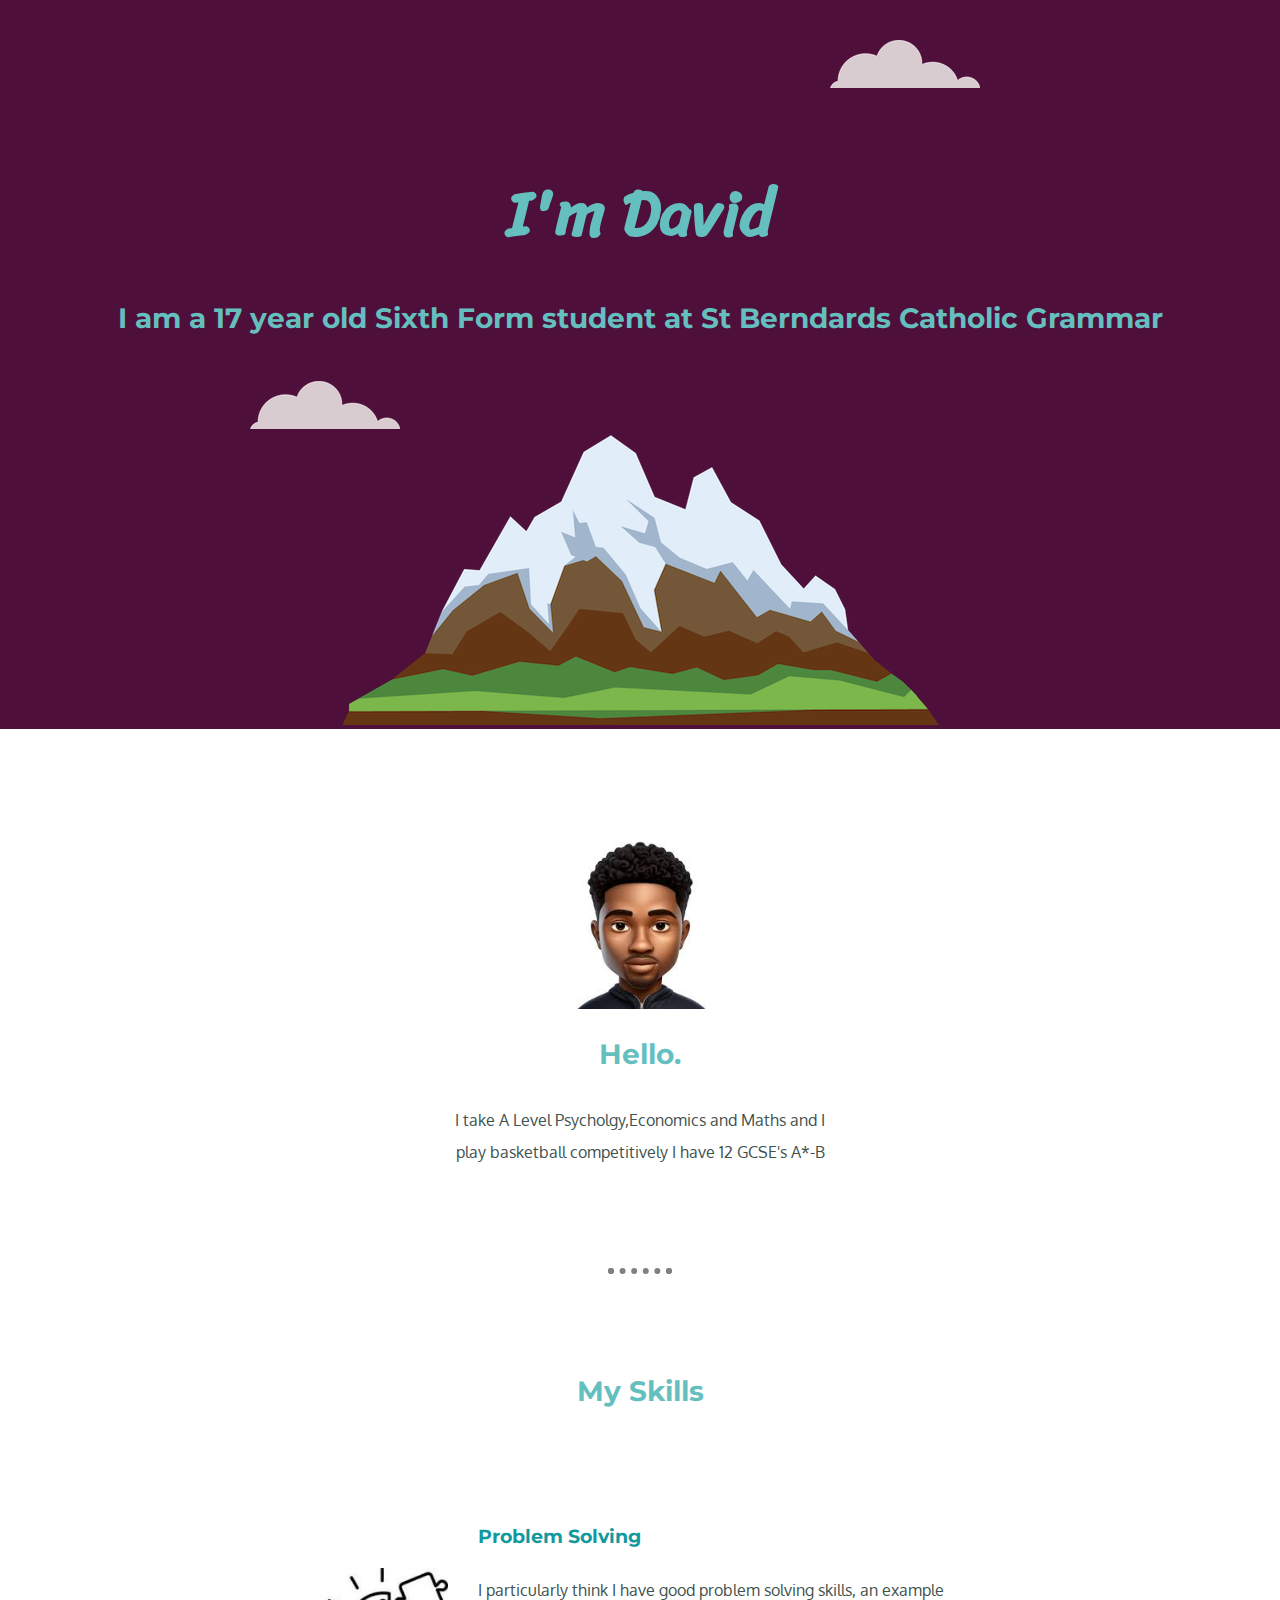
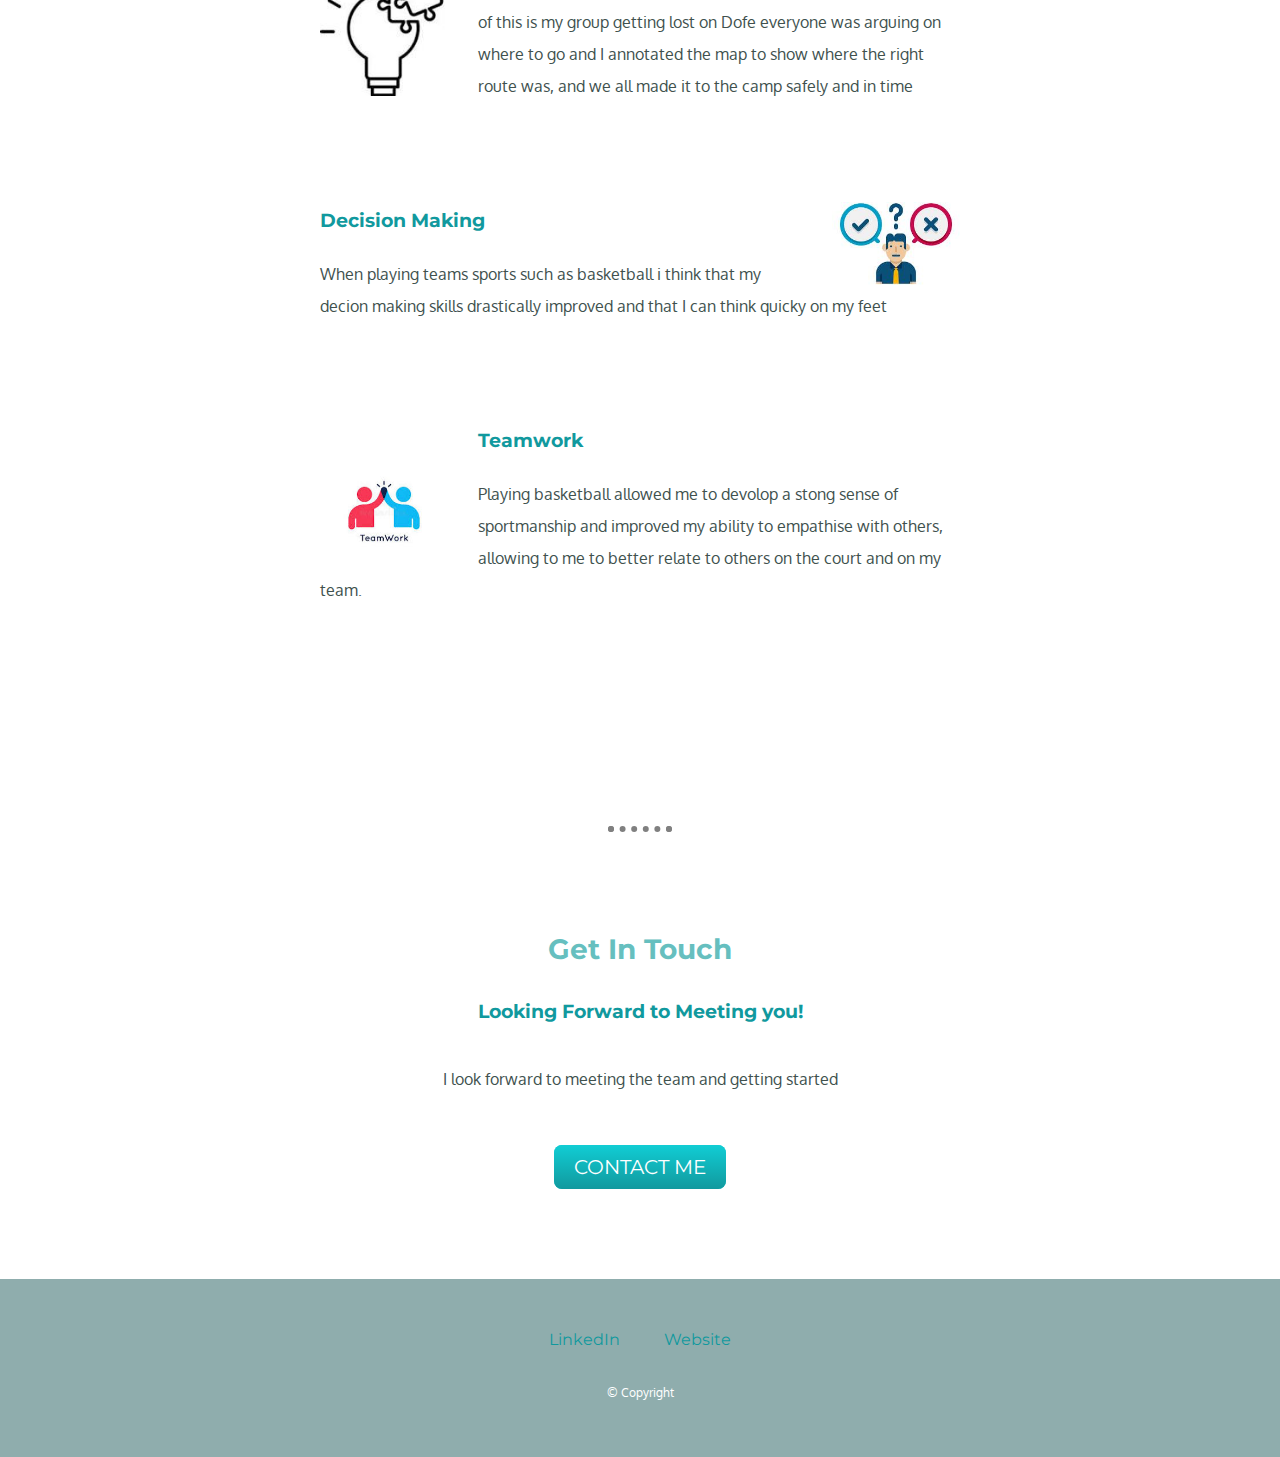
==== index.html @ af0a8658 "Add files via upload" ====
<!DOCTYPE html>
<html lang="en" dir="ltr">
  <head>
    <meta charset="utf-8">
    <title>My CV</title>
    <link rel="stylesheet" href="styles.css">
    <link rel="icon" href="./icons/favicon.ico">
    <link rel="preconnect" href="https://fonts.googleapis.com">
    <link rel="preconnect" href="https://fonts.gstatic.com" crossorigin>
    <link href="https://fonts.googleapis.com/css2?family=Montserrat&family=Oxygen&family=Sriracha&display=swap" rel="stylesheet">
  </head>
  
  <body>

    <div class="topContainer">
      <img class="topCloud" src="./icons/cloud.png" alt="cloud-img">
      <h1>I'm David </h1>
      <h2>I am a 17 year old Sixth Form student at St Berndards Catholic Grammar</h2>
      <img class="bottomCloud" src="./icons/cloud.png" alt="cloud-img">
      <img src="./icons/mountain.png" alt="mountain-img">
    </div>

    <div class="middleContainer">

      <div class="profile">
        <img class="profilePic" src="./icons/profile pictue.jpeg" alt="profile-pic">
        <h2>Hello.</h2>
        <p class="intro">I take A Level Psycholgy,Economics and Maths and I play basketball competitively I have 12 GCSE's A*-B  </p>
      </div>

      <hr>

      <div class="skills">

        <h2>My Skills</h2>

        <div class="skillRow">
          <img class="uxIcon" src="icons/problem solving image.jpeg" alt="ux-icon">
          <h3>Problem Solving</h3>
          <p>I particularly think I have good problem solving skills, an example of this is my group getting lost on Dofe everyone was arguing on where to go and I annotated the map to show where the right route was, and we all made it to the camp safely and in time</p>
        </div>

        <div class="skillRow">
          <img class="codeIcon" src="icons/decision making icon.jpeg" alt="code-icon">
          <h3>Decision Making</h3>
          <p>When playing teams sports such as basketball i think that my decion making skills drastically improved and that I can think quicky on my feet</p>
        </div>

        <div class="skillRow">
          <img class="awsIcon" src="icons/teamwork image.jpeg" alt="aws-icon">
          <h3>Teamwork</h3>
          <p>Playing basketball allowed me to devolop a stong sense of sportmanship and improved my ability to empathise with others, allowing to me to better relate to others on the court and on my team.</p>
        </div>

      </div>

      <br>
      <hr>

      <div class="contactMe">
        <h2>Get In Touch</h2>
        <h3>Looking Forward to Meeting you!</h3>
        <p class="contactMessage">I look forward to meeting the team and getting started</p>
        <a class="btn" href="mailto:dolaniyi2006@gmail.com">CONTACT ME</a>
      </div>

    </div>

    <div class="bottomContainer">
      <a class="footerLink" target="_blank" href="https://www.linkedin.com/in/david-olaniyi-4856082b8/">LinkedIn</a>
      <a class="footerLink" target="_blank"href="https://github.com/">Website</a>
      <p class="copyright">© Copyright</p>
    </div>

  </body>
</html>
---- styles.css ----
body {
  color: #40514E;
  margin: 0;
  text-align: center;
  font-family: 'Oxygen', sans-serif;
}

h1 {
  font-size: 4rem;
  margin: 50px auto 0 auto;
  font-family: 'Sriracha', cursive;
  color: #66BFBF;
  line-height: 2;
}

h2 {
  font-size: 1.75rem;
  font-family: 'Montserrat', sans-serif;
  color: #66BFBF;
  padding-bottom: 10px;
}

h3 {
  font-family: 'Montserrat', sans-serif;
  color: #11999E;
}

p {
  line-height: 2;
}

hr {
   border: dotted 6px;
   border-bottom: none;
   color: grey;
   width:4%;
   margin: 100px auto;
 }

a {
  color: #11999E;
  font-family: 'Montserrat', sans-serif;
  margin: 10px 20px;
  text-decoration: none;
}

a:hover {
  color: #EAF6F6;
}

.topContainer {
  background-color: #4e103b;
  position: relative;
  padding-top: 100px;
}

.middleContainer {
  margin: 100px 0;
}

.bottomContainer {
  background-color: #8fadad;
  padding: 50px 0 20px;
}

.intro {
  width: 30%;
  margin: auto;
}

.skillRow {
  width: 50%;
  margin: 100px auto 100px auto;
  text-align: left;
  line-height: 2;
}

.pro {
  text-decoration: underline;
}

.footerLink {
  color: #11999E;
}

.contactMessage {
  width: 40%;
  margin: 40px auto 60px;
}

.topCloud {
  position: absolute;
  right: 300px;
  top: 40px;
}

.bottomCloud {
  position: absolute;
  left: 250px;
  bottom: 300px;
}

.profilePic {
  height: 180px;
  width: 180px;
}

.uxIcon {
  width: 20%;
  float: left;
  margin-right: 30px;
  margin-top: 50px;
}

.codeIcon {
  width: 20%;
  float: right;
  margin-left: 30px;
}

.awsIcon {
  width: 20%;
  float: left;
  margin-right: 30px;
  margin-top: 50px;
}

.btn {
  background: #11CDD4;
  background-image: -webkit-linear-gradient(top, #11CDD4, #11999E);
  background-image: -moz-linear-gradient(top, #11CDD4, #11999E);
  background-image: -ms-linear-gradient(top, #11CDD4, #11999E);
  background-image: -o-linear-gradient(top, #11CDD4, #11999E);
  background-image: linear-gradient(to bottom, #11CDD4, #11999E);
  -webkit-border-radius: 8;
  -moz-border-radius: 8;
  border-radius: 8px;
  font-family: 'Montserrat', sans-serif;
  color: #ffffff;
  font-size: 20px;
  padding: 10px 20px 10px 20px;
  text-decoration: none;
}

.btn:hover {
  background: #30E3CB;
  background-image: -webkit-linear-gradient(top, #30E3CB, #2BC4AD);
  background-image: -moz-linear-gradient(top, #30E3CB, #2BC4AD);
  background-image: -ms-linear-gradient(top, #30E3CB, #2BC4AD);
  background-image: -o-linear-gradient(top, #30E3CB, #2BC4AD);
  background-image: linear-gradient(to bottom, #30E3CB, #2BC4AD);
  text-decoration: none;
}

.copyright {
  color: #ffffff;
  font-size: 0.75rem;
  padding: 20px 0;
}
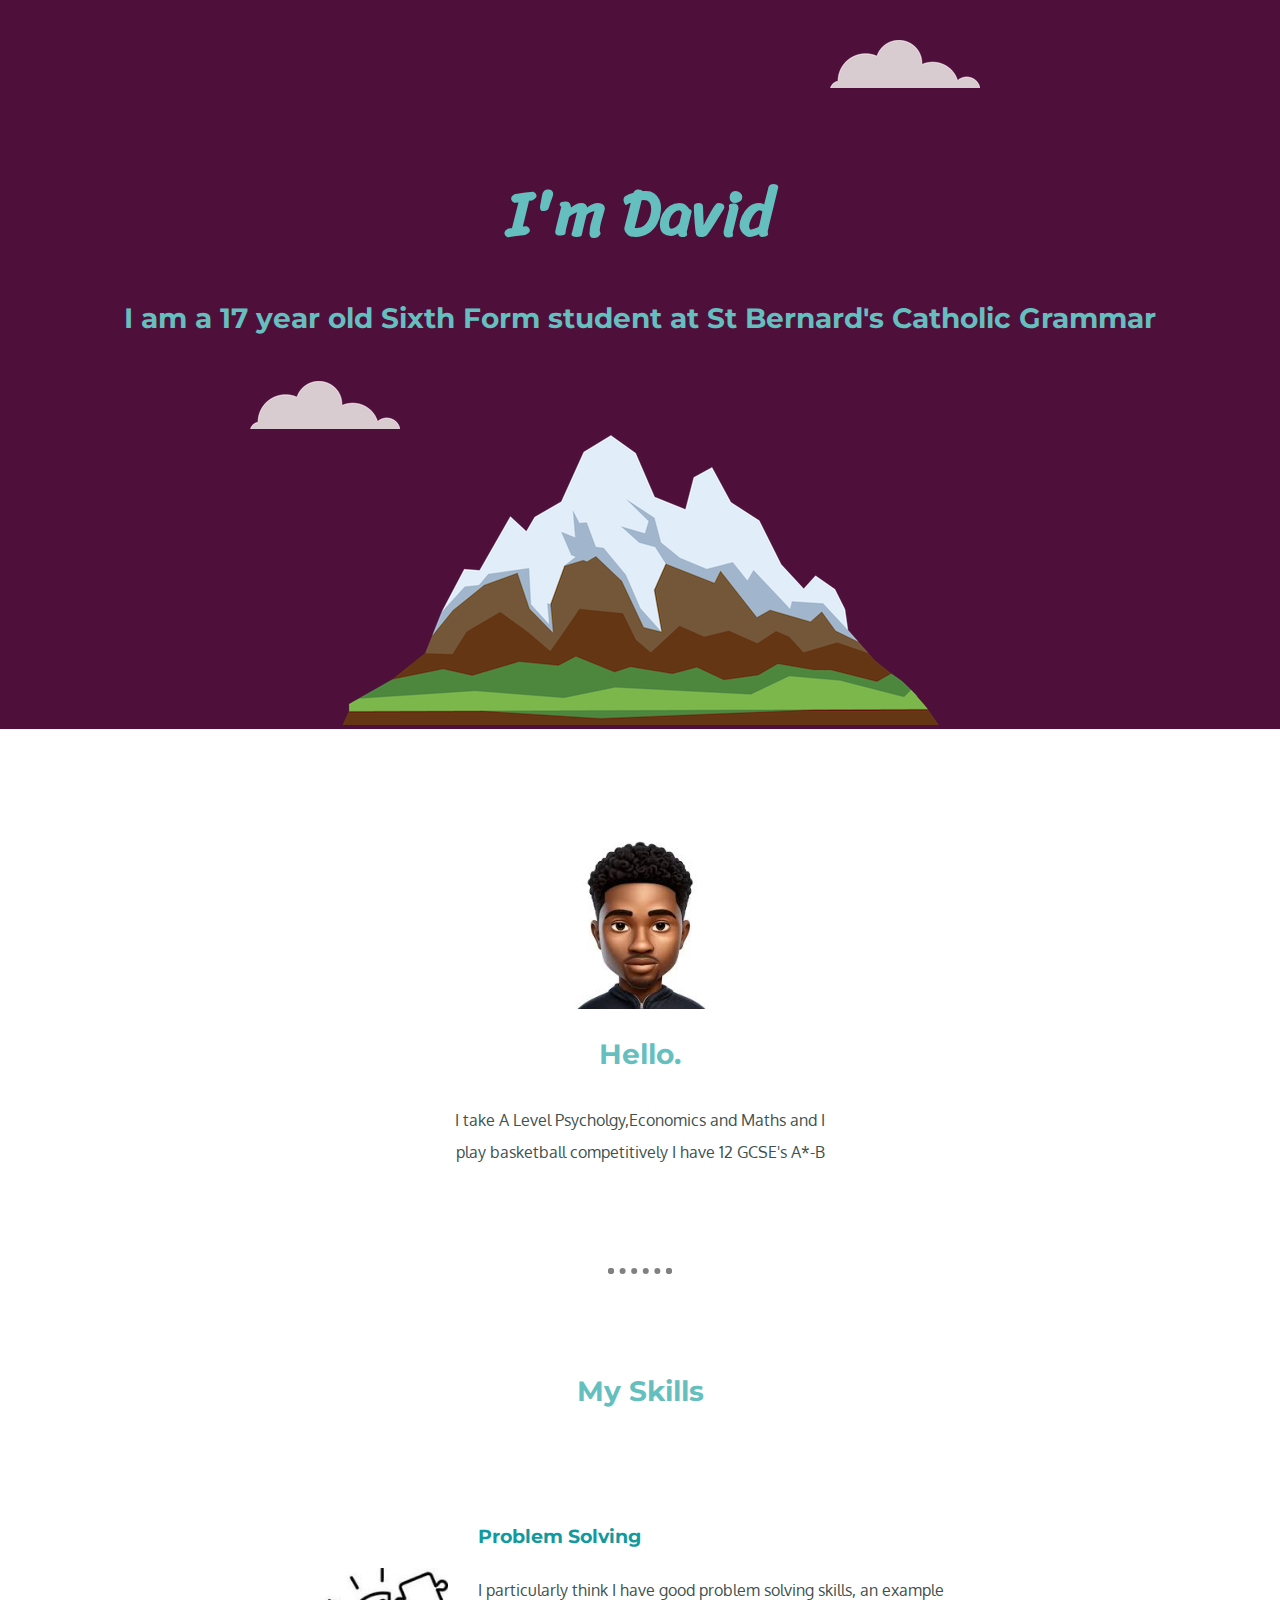
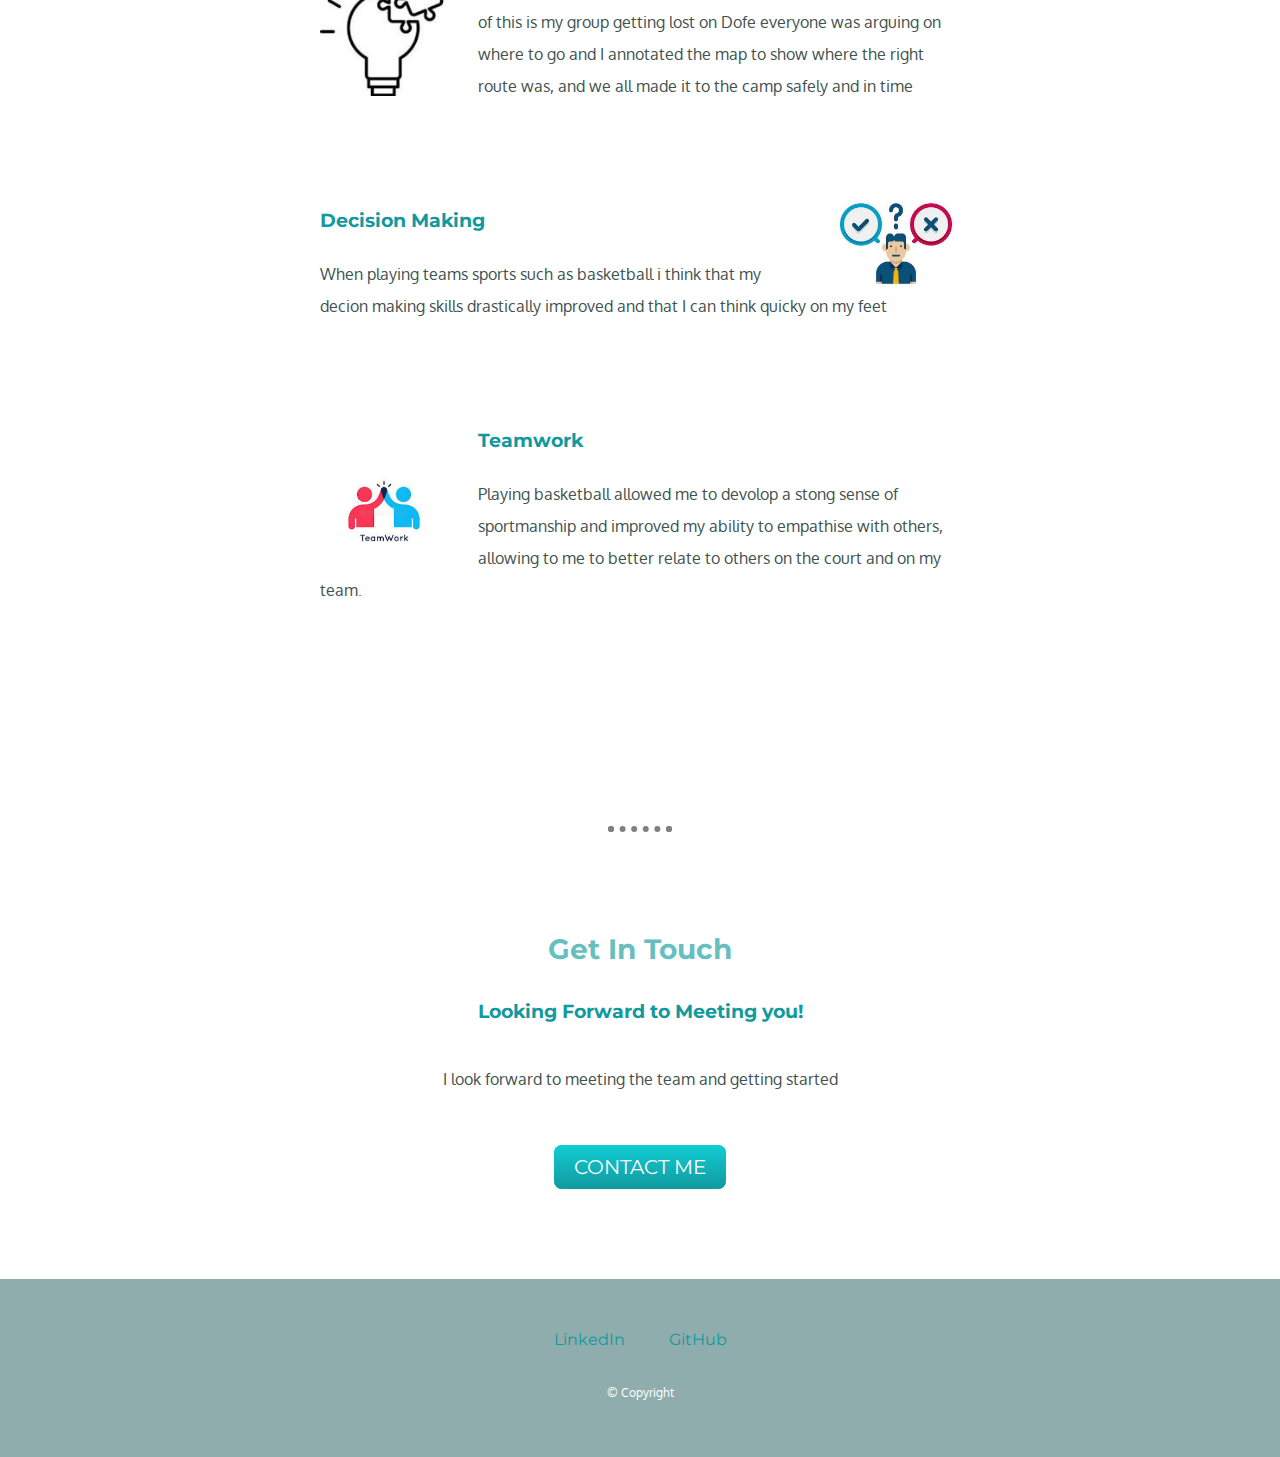
==== commit 2cabdc9b: "Add files via upload" ====
--- a/index.html
+++ b/index.html
@@ -15,7 +15,7 @@
     <div class="topContainer">
       <img class="topCloud" src="./icons/cloud.png" alt="cloud-img">
       <h1>I'm David </h1>
-      <h2>I am a 17 year old Sixth Form student at St Berndards Catholic Grammar</h2>
+      <h2>I am a 17 year old Sixth Form student at St Bernard's Catholic Grammar</h2>
       <img class="bottomCloud" src="./icons/cloud.png" alt="cloud-img">
       <img src="./icons/mountain.png" alt="mountain-img">
     </div>
@@ -68,7 +68,7 @@
 
     <div class="bottomContainer">
       <a class="footerLink" target="_blank" href="https://www.linkedin.com/in/david-olaniyi-4856082b8/">LinkedIn</a>
-      <a class="footerLink" target="_blank"href="https://github.com/">Website</a>
+      <a class="footerLink" target="_blank"href="https:/davidolaniyi2006.github.io/David-skill-CV/">GitHub</a>
       <p class="copyright">© Copyright</p>
     </div>
 
